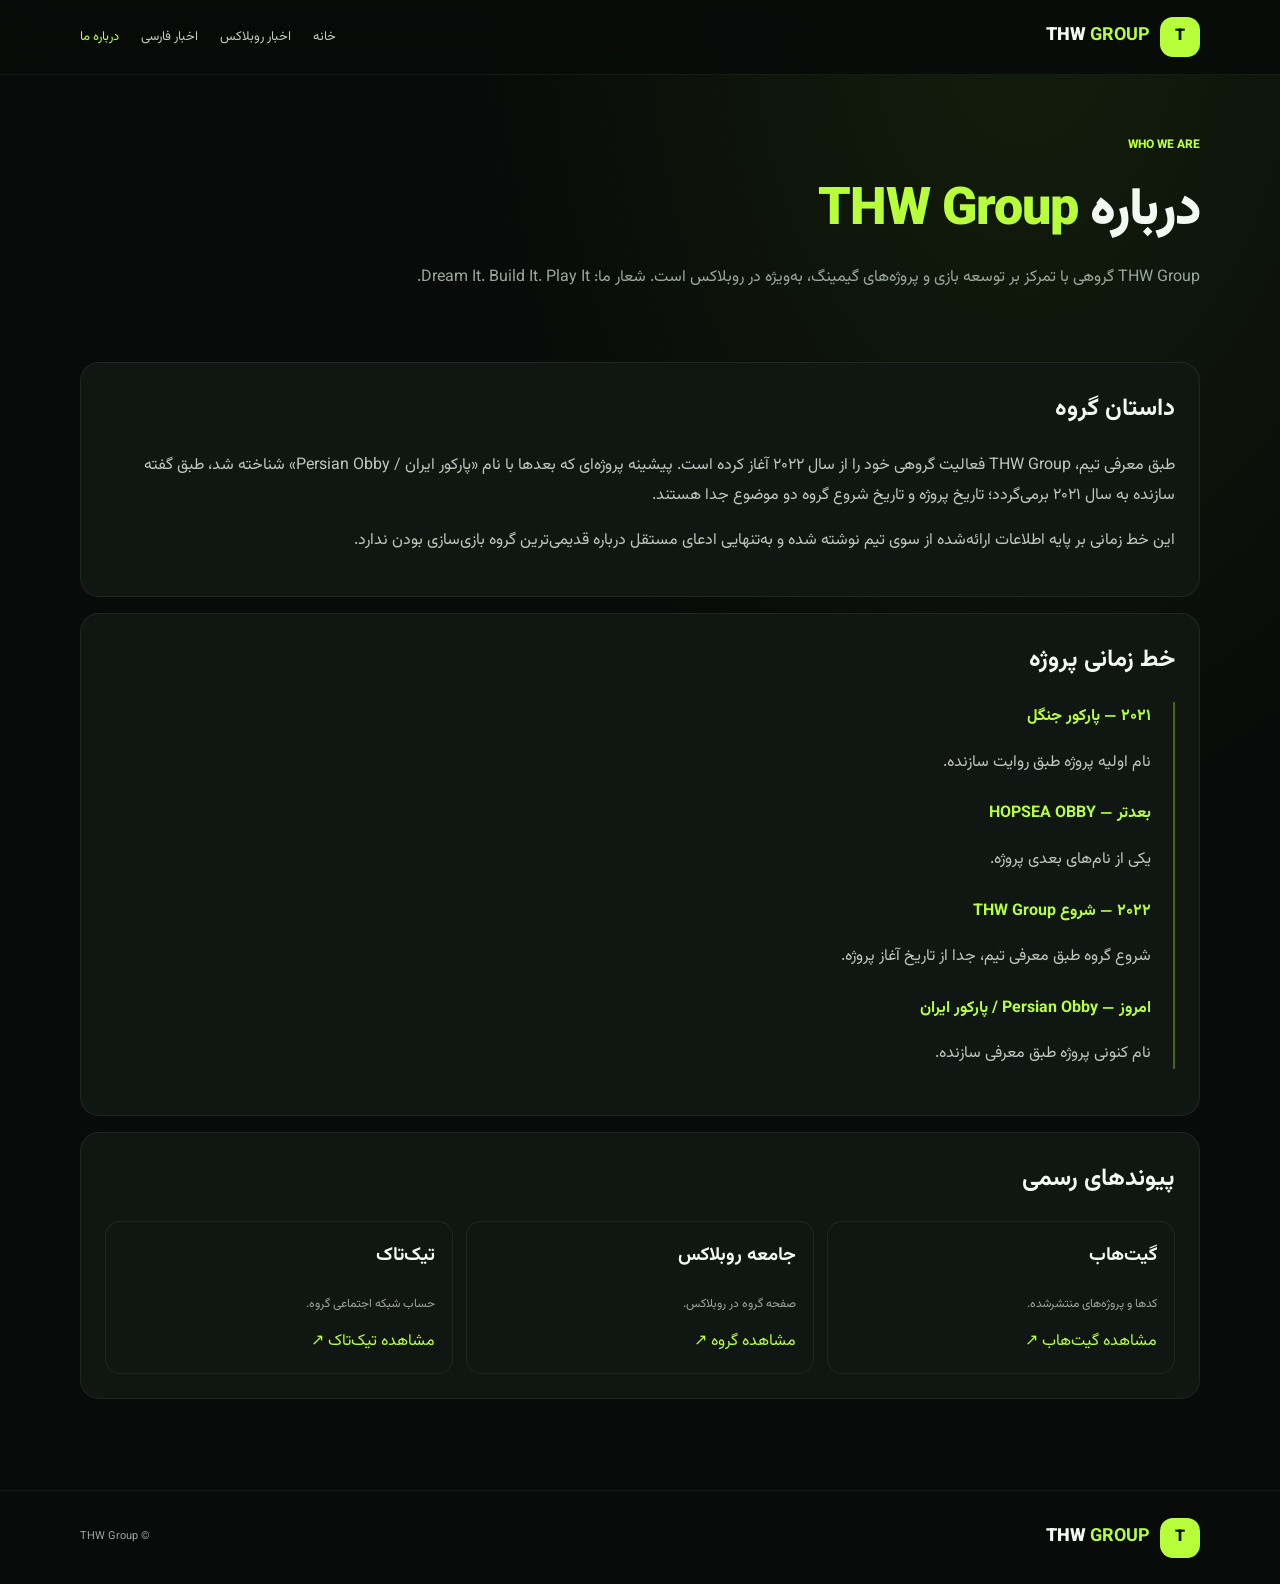
==== about.html @ 5d6cdfd6 "Add files via upload" ====
<!doctype html><html lang="fa" dir="rtl"><head><meta charset="utf-8"><meta name="viewport" content="width=device-width,initial-scale=1"><meta name="theme-color" content="#080b09"><title>درباره ما | THW Group</title><link rel="stylesheet" href="style.css"></head><body><header class="topbar"><div class="container nav"><a class="brand" href="index.html"><span class="mark">T</span><span class="brandname">THW <b>GROUP</b></span></a><button id="toggle" class="toggle">☰</button><nav id="nav"><a href="index.html">خانه</a><a href="news.html">اخبار روبلاکس</a><a href="fa-news.html">اخبار فارسی</a><a class="active" href="about.html">درباره ما</a></nav></div></header><main><section class="pagehero"><div class="container"><small class="greenlink">WHO WE ARE</small><h1>درباره <em>THW Group</em></h1><p class="muted">THW Group گروهی با تمرکز بر توسعه بازی و پروژه‌های گیمینگ، به‌ویژه در روبلاکس است. شعار ما: Dream It. Build It. Play It.</p></div></section><section><div class="container"><div class="panel"><h2>داستان گروه</h2><p>طبق معرفی تیم، THW Group فعالیت گروهی خود را از سال ۲۰۲۲ آغاز کرده است. پیشینه پروژه‌ای که بعدها با نام «پارکور ایران / Persian Obby» شناخته شد، طبق گفته سازنده به سال ۲۰۲۱ برمی‌گردد؛ تاریخ پروژه و تاریخ شروع گروه دو موضوع جدا هستند.</p><p>این خط زمانی بر پایه اطلاعات ارائه‌شده از سوی تیم نوشته شده و به‌تنهایی ادعای مستقل درباره قدیمی‌ترین گروه بازی‌سازی بودن ندارد.</p></div><div class="panel"><h2>خط زمانی پروژه</h2><div class="timeline"><div><strong>۲۰۲۱ — پارکور جنگل</strong><p>نام اولیه پروژه طبق روایت سازنده.</p></div><div><strong>بعدتر — HOPSEA OBBY</strong><p>یکی از نام‌های بعدی پروژه.</p></div><div><strong>۲۰۲۲ — شروع THW Group</strong><p>شروع گروه طبق معرفی تیم، جدا از تاریخ آغاز پروژه.</p></div><div><strong>امروز — Persian Obby / پارکور ایران</strong><p>نام کنونی پروژه طبق معرفی سازنده.</p></div></div></div><div class="panel"><h2>پیوندهای رسمی</h2><div class="resources"><article><h3>گیت‌هاب</h3><p>کدها و پروژه‌های منتشرشده.</p><a href="https://github.com/ItzBehrad/THW-Group">مشاهده گیت‌هاب ↗</a></article><article><h3>جامعه روبلاکس</h3><p>صفحه گروه در روبلاکس.</p><a href="https://www.roblox.com/communities/36009722/THW-Universe#!/about">مشاهده گروه ↗</a></article><article><h3>تیک‌تاک</h3><p>حساب شبکه اجتماعی گروه.</p><a href="https://www.tiktok.com/@thw.group">مشاهده تیک‌تاک ↗</a></article></div></div></div></section></main><footer><div class="container foot"><div class="brand"><span class="mark">T</span><span class="brandname">THW <b>GROUP</b></span></div><p>© <span id="year"></span> THW Group</p></div></footer><script src="script.js"></script></body></html>
---- style.css ----
@import url('https://fonts.googleapis.com/css2?family=Vazirmatn:wght@400;500;600;700;800;900&display=swap');
:root{--bg:#080b09;--panel:#101611;--green:#b8ff3b;--text:#f4f8f2;--muted:#9aa79b;--line:#b8ff3b29}*{box-sizing:border-box}html{scroll-behavior:smooth}body{margin:0;background:radial-gradient(ellipse at 80% 0%,#5b962323,transparent 34rem),var(--bg);color:var(--text);font-family:Vazirmatn,Tahoma,sans-serif;line-height:1.85}a{color:inherit;text-decoration:none}.container{width:min(1120px,calc(100% - 40px));margin:auto}.topbar{position:sticky;top:0;z-index:5;background:#080b09e8;border-bottom:1px solid #ffffff10;backdrop-filter:blur(16px)}.nav{min-height:74px;display:flex;align-items:center;justify-content:space-between;gap:20px}.brand{display:flex;align-items:center;gap:10px;font-weight:900}.mark{width:40px;height:40px;display:grid;place-items:center;border-radius:13px;background:var(--green);color:#10150a}.brandname{direction:ltr;font-size:18px}.brandname b{color:var(--green)}nav{display:flex;gap:22px;font-size:13px;color:#c3ccc4}nav a:hover,nav .active{color:var(--green)}.outline{border:1px solid #b8ff3b55;color:var(--green);padding:8px 13px;border-radius:11px;font-size:12px}.toggle{display:none}.hero{padding:80px 0 60px}.hero-grid{display:grid;grid-template-columns:1.1fr .9fr;gap:38px;align-items:center}.pill{display:inline-block;border:1px solid var(--line);border-radius:30px;padding:4px 12px;color:var(--green);font-size:12px}h1{font-size:clamp(38px,5.5vw,66px);line-height:1.3;margin:18px 0;font-weight:900;letter-spacing:-1px}h1 em{font-style:normal;color:var(--green)}.muted{color:var(--muted)}.actions{display:flex;gap:12px;flex-wrap:wrap;margin:24px 0}.button{display:inline-block;background:var(--green);color:#10150a;padding:10px 17px;border-radius:12px;font-weight:800;font-size:13px;transition:.2s}.button:hover{transform:translateY(-3px)}.secondary{background:#ffffff08;border:1px solid #ffffff20;color:var(--text)}.stats{display:grid;grid-template-columns:repeat(3,1fr);gap:12px;margin-top:27px}.stats div{border-right:2px solid var(--green);padding-right:12px}.stats b,.stats small{display:block}.stats small{color:var(--muted);font-size:11px}.visual{position:relative;min-height:330px;display:grid;place-items:center}.orbit{position:absolute;width:min(100%,340px);aspect-ratio:1;border:1px solid #b8ff3b2a;border-radius:50%}.orbit:before,.orbit:after{content:"";position:absolute;inset:28px;border:1px solid #b8ff3b20;border-radius:50%}.orbit:after{inset:60px;border-style:dashed;animation:spin 35s linear infinite}.emblem{width:175px;height:175px;display:grid;place-items:center;border-radius:45px;background:linear-gradient(145deg,#c9ff68,#83cb23);color:#10150a;font-size:44px;font-weight:900;transform:rotate(-7deg);box-shadow:0 0 80px #b8ff3b2c}.float{position:absolute;background:#101611f0;border:1px solid #b8ff3b40;border-radius:14px;padding:10px 13px}.float small,.float b{display:block}.float small{color:var(--muted);font-size:11px}.float b{color:var(--green);font-size:12px}.f1{top:25px;right:0}.f2{bottom:25px;left:0}@keyframes spin{to{transform:rotate(360deg)}}section{padding:28px 0 55px}.sectionhead{display:flex;align-items:end;justify-content:space-between;gap:18px;margin-bottom:22px}.sectionhead small{color:var(--green);font-weight:800}.sectionhead h2,.aboutbox h2{font-size:clamp(24px,3vw,33px);margin:4px 0;font-weight:900}.sectionhead p{font-size:13px;margin:0}.greenlink{color:var(--green);font-size:12px;font-weight:800}.cards{display:grid;grid-template-columns:repeat(3,1fr);gap:17px}.card{background:linear-gradient(145deg,#151e17,#0d110e);border:1px solid #ffffff10;border-radius:21px;overflow:hidden;transition:.25s}.card:hover{transform:translateY(-5px);border-color:#b8ff3b60}.art{height:145px;background:#18251a;position:relative;padding:18px;display:flex;align-items:end;overflow:hidden}.art:before{content:'';position:absolute;width:180px;height:180px;border:1px solid #b8ff3b35;border-radius:50%;top:-70px;left:-30px;box-shadow:0 0 0 25px #b8ff3b08,0 0 0 50px #b8ff3b05}.art:after{content:'';position:absolute;inset:0;background:linear-gradient(0deg,#080b09b0,transparent)}.art strong,.art small{position:absolute;z-index:1;color:var(--green);font-weight:900}.art strong{top:15px;right:22px;font-size:40px}.art small{bottom:15px;right:18px}.art2{background:#18201e}.art3{background:#202416}.cardbody{padding:18px}.cardbody label{color:var(--green);border:1px solid var(--line);padding:2px 8px;border-radius:7px;font-size:10px}.cardbody h3{font-size:16px;line-height:1.7;margin:12px 0 6px}.cardbody p{font-size:12px;color:var(--muted)}.aboutbox{display:grid;grid-template-columns:1fr 1fr;gap:25px;align-items:center;padding:28px;background:linear-gradient(110deg,#b8ff3b12,#101611);border:1px solid var(--line);border-radius:24px}.features{display:grid;grid-template-columns:1fr 1fr;gap:12px}.features div{background:#080b09aa;border:1px solid #ffffff10;padding:14px;border-radius:12px;font-size:13px}footer{border-top:1px solid #ffffff10;margin-top:20px;padding:25px 0}.foot{display:flex;align-items:center;justify-content:space-between;gap:16px;flex-wrap:wrap}.foot p{color:var(--muted);font-size:11px}.social{display:flex;gap:8px;flex-wrap:wrap}.social a{font-size:11px;border:1px solid #ffffff18;padding:6px 9px;border-radius:8px}.social a:hover{color:var(--green)}.pagehero{padding:55px 0 25px}.pagehero h1{font-size:clamp(34px,5vw,52px)}.panel{padding:24px;background:var(--panel);border:1px solid #ffffff12;border-radius:19px;margin-bottom:16px}.panel h2,.panel h3{margin-top:0}.panel p,.panel li{color:#bdc8bd}.panel a,.resources a{color:var(--green)}.resources{display:grid;grid-template-columns:repeat(3,1fr);gap:13px}.resources article{background:var(--panel);border:1px solid #ffffff12;padding:17px;border-radius:15px}.resources p{font-size:12px;color:var(--muted)}.timeline{border-right:2px solid #b8ff3b55;padding-right:22px}.timeline div{margin:0 0 22px}.timeline strong{color:var(--green)}@media(max-width:820px){.hero-grid{gap:15px}.cards{grid-template-columns:repeat(2,1fr)}.card:last-child{display:none}.outline{display:none}}@media(max-width:620px){.container{width:calc(100% - 28px)}.nav{min-height:66px}.toggle{display:block;background:var(--panel);color:white;border:1px solid var(--line);border-radius:10px;width:40px;height:40px}nav{display:none;position:absolute;top:66px;left:14px;right:14px;background:#0c100d;border:1px solid var(--line);border-radius:14px;padding:12px;flex-direction:column;gap:0}nav.open{display:flex}nav a{padding:9px}.hero{padding:40px 0 25px}.hero-grid{grid-template-columns:1fr}.visual{grid-row:1;min-height:235px}.orbit{width:230px}.emblem{width:118px;height:118px;font-size:33px}.sectionhead{align-items:start;flex-direction:column}.cards{grid-template-columns:1fr}.card:last-child{display:block}.aboutbox{grid-template-columns:1fr;padding:20px}.resources{grid-template-columns:1fr}.foot{align-items:start;flex-direction:column}}@media(prefers-reduced-motion:reduce){*{animation-duration:.01ms!important;transition-duration:.01ms!important;scroll-behavior:auto!important}}
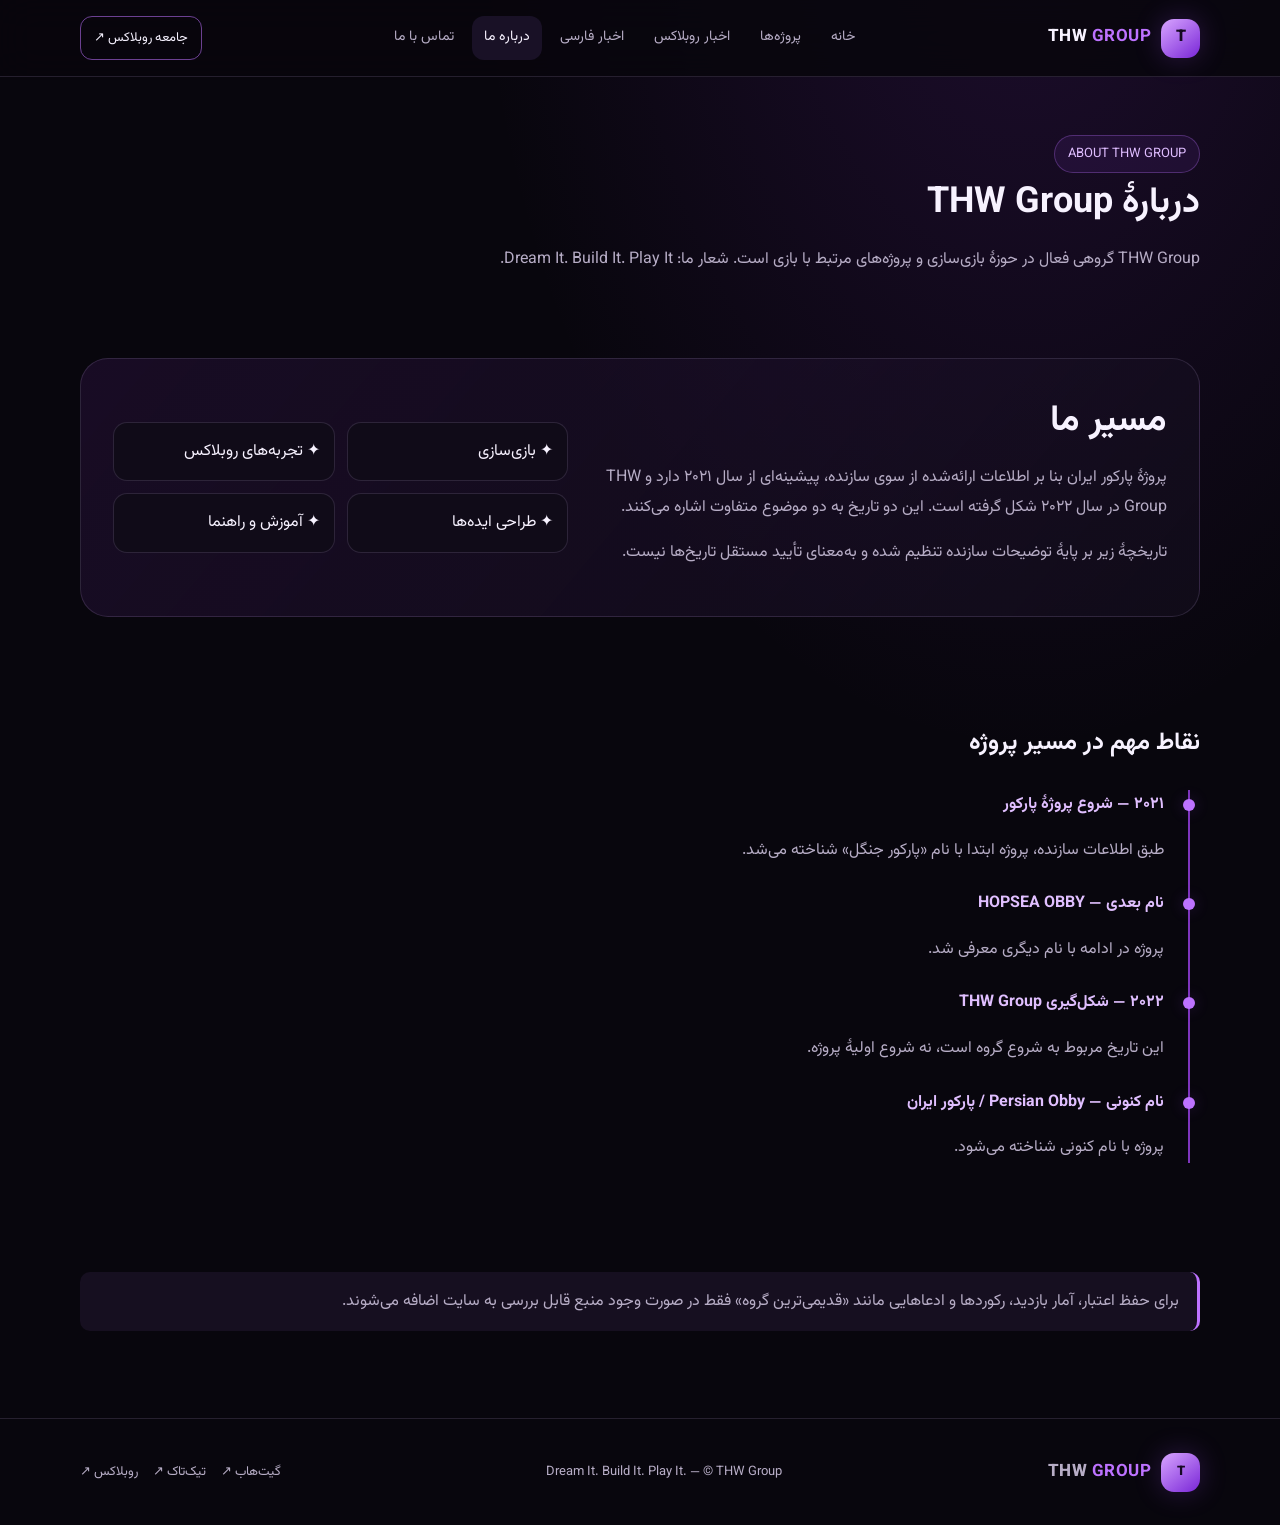
==== commit bc750802: "Add files via upload" ====
--- a/about.html
+++ b/about.html
@@ -1 +1,4 @@
-<!doctype html><html lang="fa" dir="rtl"><head><meta charset="utf-8"><meta name="viewport" content="width=device-width,initial-scale=1"><meta name="theme-color" content="#080b09"><title>درباره ما | THW Group</title><link rel="stylesheet" href="style.css"></head><body><header class="topbar"><div class="container nav"><a class="brand" href="index.html"><span class="mark">T</span><span class="brandname">THW <b>GROUP</b></span></a><button id="toggle" class="toggle">☰</button><nav id="nav"><a href="index.html">خانه</a><a href="news.html">اخبار روبلاکس</a><a href="fa-news.html">اخبار فارسی</a><a class="active" href="about.html">درباره ما</a></nav></div></header><main><section class="pagehero"><div class="container"><small class="greenlink">WHO WE ARE</small><h1>درباره <em>THW Group</em></h1><p class="muted">THW Group گروهی با تمرکز بر توسعه بازی و پروژه‌های گیمینگ، به‌ویژه در روبلاکس است. شعار ما: Dream It. Build It. Play It.</p></div></section><section><div class="container"><div class="panel"><h2>داستان گروه</h2><p>طبق معرفی تیم، THW Group فعالیت گروهی خود را از سال ۲۰۲۲ آغاز کرده است. پیشینه پروژه‌ای که بعدها با نام «پارکور ایران / Persian Obby» شناخته شد، طبق گفته سازنده به سال ۲۰۲۱ برمی‌گردد؛ تاریخ پروژه و تاریخ شروع گروه دو موضوع جدا هستند.</p><p>این خط زمانی بر پایه اطلاعات ارائه‌شده از سوی تیم نوشته شده و به‌تنهایی ادعای مستقل درباره قدیمی‌ترین گروه بازی‌سازی بودن ندارد.</p></div><div class="panel"><h2>خط زمانی پروژه</h2><div class="timeline"><div><strong>۲۰۲۱ — پارکور جنگل</strong><p>نام اولیه پروژه طبق روایت سازنده.</p></div><div><strong>بعدتر — HOPSEA OBBY</strong><p>یکی از نام‌های بعدی پروژه.</p></div><div><strong>۲۰۲۲ — شروع THW Group</strong><p>شروع گروه طبق معرفی تیم، جدا از تاریخ آغاز پروژه.</p></div><div><strong>امروز — Persian Obby / پارکور ایران</strong><p>نام کنونی پروژه طبق معرفی سازنده.</p></div></div></div><div class="panel"><h2>پیوندهای رسمی</h2><div class="resources"><article><h3>گیت‌هاب</h3><p>کدها و پروژه‌های منتشرشده.</p><a href="https://github.com/ItzBehrad/THW-Group">مشاهده گیت‌هاب ↗</a></article><article><h3>جامعه روبلاکس</h3><p>صفحه گروه در روبلاکس.</p><a href="https://www.roblox.com/communities/36009722/THW-Universe#!/about">مشاهده گروه ↗</a></article><article><h3>تیک‌تاک</h3><p>حساب شبکه اجتماعی گروه.</p><a href="https://www.tiktok.com/@thw.group">مشاهده تیک‌تاک ↗</a></article></div></div></div></section></main><footer><div class="container foot"><div class="brand"><span class="mark">T</span><span class="brandname">THW <b>GROUP</b></span></div><p>© <span id="year"></span> THW Group</p></div></footer><script src="script.js"></script></body></html>+<!doctype html><html lang="fa" dir="rtl"><head><meta charset="utf-8"><meta name="viewport" content="width=device-width,initial-scale=1"><meta name="theme-color" content="#08060d"><meta name="description" content="وب‌سایت رسمی THW Group؛ پروژه‌های بازی‌سازی، اخبار روبلاکس و راهنماها."><title>درباره ما | THW Group</title><link rel="stylesheet" href="style.css"></head><body>
+<header class="topbar"><div class="container nav"><a class="brand" href="index.html"><span class="mark">T</span><span class="brandname">THW <b>GROUP</b></span></a><button id="toggle" class="toggle" type="button" aria-label="باز کردن منو" aria-controls="nav">☰</button><nav id="nav"><a class="" href="index.html">خانه</a><a class="" href="projects.html">پروژه‌ها</a><a class="" href="news.html">اخبار روبلاکس</a><a class="" href="fa-news.html">اخبار فارسی</a><a class="active" href="about.html">درباره ما</a><a class="" href="contact.html">تماس با ما</a></nav><a class="outline" href="https://www.roblox.com/communities/36009722/THW-Universe#!/about" target="_blank" rel="noopener">جامعه روبلاکس ↗</a></div></header>
+<main><section class="pagehead"><div class="container"><span class="eyebrow">ABOUT THW GROUP</span><h1>دربارهٔ THW Group</h1><p class="muted">THW Group گروهی فعال در حوزهٔ بازی‌سازی و پروژه‌های مرتبط با بازی است. شعار ما: Dream It. Build It. Play It.</p></div></section><section><div class="container aboutbox"><div><h2>مسیر ما</h2><p class="muted">پروژهٔ پارکور ایران بنا بر اطلاعات ارائه‌شده از سوی سازنده، پیشینه‌ای از سال ۲۰۲۱ دارد و THW Group در سال ۲۰۲۲ شکل گرفته است. این دو تاریخ به دو موضوع متفاوت اشاره می‌کنند.</p><p class="muted">تاریخچهٔ زیر بر پایهٔ توضیحات سازنده تنظیم شده و به‌معنای تأیید مستقل تاریخ‌ها نیست.</p></div><div class="features"><div>✦ بازی‌سازی</div><div>✦ تجربه‌های روبلاکس</div><div>✦ طراحی ایده‌ها</div><div>✦ آموزش و راهنما</div></div></div></section><section><div class="container"><h2>نقاط مهم در مسیر پروژه</h2><div class="timeline"><div class="timeline-item"><b>۲۰۲۱ — شروع پروژهٔ پارکور</b><p class="muted">طبق اطلاعات سازنده، پروژه ابتدا با نام «پارکور جنگل» شناخته می‌شد.</p></div><div class="timeline-item"><b>نام بعدی — HOPSEA OBBY</b><p class="muted">پروژه در ادامه با نام دیگری معرفی شد.</p></div><div class="timeline-item"><b>۲۰۲۲ — شکل‌گیری THW Group</b><p class="muted">این تاریخ مربوط به شروع گروه است، نه شروع اولیهٔ پروژه.</p></div><div class="timeline-item"><b>نام کنونی — Persian Obby / پارکور ایران</b><p class="muted">پروژه با نام کنونی شناخته می‌شود.</p></div></div></div></section><section><div class="container"><div class="note">برای حفظ اعتبار، آمار بازدید، رکوردها و ادعاهایی مانند «قدیمی‌ترین گروه» فقط در صورت وجود منبع قابل بررسی به سایت اضافه می‌شوند.</div></div></section></main>
+<footer><div class="container foot"><div class="brand"><span class="mark">T</span><span class="brandname">THW <b>GROUP</b></span></div><p>Dream It. Build It. Play It. — © <span id="year"></span> THW Group</p><div class="social"><a href="https://github.com/ItzBehrad/THW-Group" target="_blank" rel="noopener">گیت‌هاب ↗</a><a href="https://www.tiktok.com/@thw.group" target="_blank" rel="noopener">تیک‌تاک ↗</a><a href="https://www.roblox.com/communities/36009722/THW-Universe#!/about" target="_blank" rel="noopener">روبلاکس ↗</a></div></div></footer><script src="script.js"></script></body></html>
--- a/style.css
+++ b/style.css
@@ -1,2 +1,6 @@
+
 @import url('https://fonts.googleapis.com/css2?family=Vazirmatn:wght@400;500;600;700;800;900&display=swap');
-:root{--bg:#080b09;--panel:#101611;--green:#b8ff3b;--text:#f4f8f2;--muted:#9aa79b;--line:#b8ff3b29}*{box-sizing:border-box}html{scroll-behavior:smooth}body{margin:0;background:radial-gradient(ellipse at 80% 0%,#5b962323,transparent 34rem),var(--bg);color:var(--text);font-family:Vazirmatn,Tahoma,sans-serif;line-height:1.85}a{color:inherit;text-decoration:none}.container{width:min(1120px,calc(100% - 40px));margin:auto}.topbar{position:sticky;top:0;z-index:5;background:#080b09e8;border-bottom:1px solid #ffffff10;backdrop-filter:blur(16px)}.nav{min-height:74px;display:flex;align-items:center;justify-content:space-between;gap:20px}.brand{display:flex;align-items:center;gap:10px;font-weight:900}.mark{width:40px;height:40px;display:grid;place-items:center;border-radius:13px;background:var(--green);color:#10150a}.brandname{direction:ltr;font-size:18px}.brandname b{color:var(--green)}nav{display:flex;gap:22px;font-size:13px;color:#c3ccc4}nav a:hover,nav .active{color:var(--green)}.outline{border:1px solid #b8ff3b55;color:var(--green);padding:8px 13px;border-radius:11px;font-size:12px}.toggle{display:none}.hero{padding:80px 0 60px}.hero-grid{display:grid;grid-template-columns:1.1fr .9fr;gap:38px;align-items:center}.pill{display:inline-block;border:1px solid var(--line);border-radius:30px;padding:4px 12px;color:var(--green);font-size:12px}h1{font-size:clamp(38px,5.5vw,66px);line-height:1.3;margin:18px 0;font-weight:900;letter-spacing:-1px}h1 em{font-style:normal;color:var(--green)}.muted{color:var(--muted)}.actions{display:flex;gap:12px;flex-wrap:wrap;margin:24px 0}.button{display:inline-block;background:var(--green);color:#10150a;padding:10px 17px;border-radius:12px;font-weight:800;font-size:13px;transition:.2s}.button:hover{transform:translateY(-3px)}.secondary{background:#ffffff08;border:1px solid #ffffff20;color:var(--text)}.stats{display:grid;grid-template-columns:repeat(3,1fr);gap:12px;margin-top:27px}.stats div{border-right:2px solid var(--green);padding-right:12px}.stats b,.stats small{display:block}.stats small{color:var(--muted);font-size:11px}.visual{position:relative;min-height:330px;display:grid;place-items:center}.orbit{position:absolute;width:min(100%,340px);aspect-ratio:1;border:1px solid #b8ff3b2a;border-radius:50%}.orbit:before,.orbit:after{content:"";position:absolute;inset:28px;border:1px solid #b8ff3b20;border-radius:50%}.orbit:after{inset:60px;border-style:dashed;animation:spin 35s linear infinite}.emblem{width:175px;height:175px;display:grid;place-items:center;border-radius:45px;background:linear-gradient(145deg,#c9ff68,#83cb23);color:#10150a;font-size:44px;font-weight:900;transform:rotate(-7deg);box-shadow:0 0 80px #b8ff3b2c}.float{position:absolute;background:#101611f0;border:1px solid #b8ff3b40;border-radius:14px;padding:10px 13px}.float small,.float b{display:block}.float small{color:var(--muted);font-size:11px}.float b{color:var(--green);font-size:12px}.f1{top:25px;right:0}.f2{bottom:25px;left:0}@keyframes spin{to{transform:rotate(360deg)}}section{padding:28px 0 55px}.sectionhead{display:flex;align-items:end;justify-content:space-between;gap:18px;margin-bottom:22px}.sectionhead small{color:var(--green);font-weight:800}.sectionhead h2,.aboutbox h2{font-size:clamp(24px,3vw,33px);margin:4px 0;font-weight:900}.sectionhead p{font-size:13px;margin:0}.greenlink{color:var(--green);font-size:12px;font-weight:800}.cards{display:grid;grid-template-columns:repeat(3,1fr);gap:17px}.card{background:linear-gradient(145deg,#151e17,#0d110e);border:1px solid #ffffff10;border-radius:21px;overflow:hidden;transition:.25s}.card:hover{transform:translateY(-5px);border-color:#b8ff3b60}.art{height:145px;background:#18251a;position:relative;padding:18px;display:flex;align-items:end;overflow:hidden}.art:before{content:'';position:absolute;width:180px;height:180px;border:1px solid #b8ff3b35;border-radius:50%;top:-70px;left:-30px;box-shadow:0 0 0 25px #b8ff3b08,0 0 0 50px #b8ff3b05}.art:after{content:'';position:absolute;inset:0;background:linear-gradient(0deg,#080b09b0,transparent)}.art strong,.art small{position:absolute;z-index:1;color:var(--green);font-weight:900}.art strong{top:15px;right:22px;font-size:40px}.art small{bottom:15px;right:18px}.art2{background:#18201e}.art3{background:#202416}.cardbody{padding:18px}.cardbody label{color:var(--green);border:1px solid var(--line);padding:2px 8px;border-radius:7px;font-size:10px}.cardbody h3{font-size:16px;line-height:1.7;margin:12px 0 6px}.cardbody p{font-size:12px;color:var(--muted)}.aboutbox{display:grid;grid-template-columns:1fr 1fr;gap:25px;align-items:center;padding:28px;background:linear-gradient(110deg,#b8ff3b12,#101611);border:1px solid var(--line);border-radius:24px}.features{display:grid;grid-template-columns:1fr 1fr;gap:12px}.features div{background:#080b09aa;border:1px solid #ffffff10;padding:14px;border-radius:12px;font-size:13px}footer{border-top:1px solid #ffffff10;margin-top:20px;padding:25px 0}.foot{display:flex;align-items:center;justify-content:space-between;gap:16px;flex-wrap:wrap}.foot p{color:var(--muted);font-size:11px}.social{display:flex;gap:8px;flex-wrap:wrap}.social a{font-size:11px;border:1px solid #ffffff18;padding:6px 9px;border-radius:8px}.social a:hover{color:var(--green)}.pagehero{padding:55px 0 25px}.pagehero h1{font-size:clamp(34px,5vw,52px)}.panel{padding:24px;background:var(--panel);border:1px solid #ffffff12;border-radius:19px;margin-bottom:16px}.panel h2,.panel h3{margin-top:0}.panel p,.panel li{color:#bdc8bd}.panel a,.resources a{color:var(--green)}.resources{display:grid;grid-template-columns:repeat(3,1fr);gap:13px}.resources article{background:var(--panel);border:1px solid #ffffff12;padding:17px;border-radius:15px}.resources p{font-size:12px;color:var(--muted)}.timeline{border-right:2px solid #b8ff3b55;padding-right:22px}.timeline div{margin:0 0 22px}.timeline strong{color:var(--green)}@media(max-width:820px){.hero-grid{gap:15px}.cards{grid-template-columns:repeat(2,1fr)}.card:last-child{display:none}.outline{display:none}}@media(max-width:620px){.container{width:calc(100% - 28px)}.nav{min-height:66px}.toggle{display:block;background:var(--panel);color:white;border:1px solid var(--line);border-radius:10px;width:40px;height:40px}nav{display:none;position:absolute;top:66px;left:14px;right:14px;background:#0c100d;border:1px solid var(--line);border-radius:14px;padding:12px;flex-direction:column;gap:0}nav.open{display:flex}nav a{padding:9px}.hero{padding:40px 0 25px}.hero-grid{grid-template-columns:1fr}.visual{grid-row:1;min-height:235px}.orbit{width:230px}.emblem{width:118px;height:118px;font-size:33px}.sectionhead{align-items:start;flex-direction:column}.cards{grid-template-columns:1fr}.card:last-child{display:block}.aboutbox{grid-template-columns:1fr;padding:20px}.resources{grid-template-columns:1fr}.foot{align-items:start;flex-direction:column}}@media(prefers-reduced-motion:reduce){*{animation-duration:.01ms!important;transition-duration:.01ms!important;scroll-behavior:auto!important}}+:root{--bg:#08060d;--panel:#120d1b;--panel2:#191126;--text:#f7f2ff;--muted:#b7adc6;--line:rgba(221,190,255,.14);--accent:#bd72ff;--accent2:#8d3cff;--glow:rgba(166,83,255,.23);--radius:22px}
+*{box-sizing:border-box}html{scroll-behavior:smooth}body{margin:0;background:radial-gradient(ellipse at 80% -10%,rgba(118,42,180,.2),transparent 38%),var(--bg);color:var(--text);font-family:"Vazirmatn",Tahoma,Arial,sans-serif;line-height:1.85}a{color:inherit;text-decoration:none}button{font:inherit}.container{width:min(1120px,calc(100% - 36px));margin:auto}.topbar{position:sticky;top:0;z-index:50;background:rgba(8,6,13,.88);backdrop-filter:blur(18px);border-bottom:1px solid var(--line)}.nav{min-height:76px;display:flex;align-items:center;justify-content:space-between;gap:20px}.brand{display:inline-flex;align-items:center;gap:10px;white-space:nowrap}.mark{width:39px;height:39px;border-radius:13px;display:grid;place-items:center;background:linear-gradient(140deg,#d8a5ff,#7926d7);color:#160923;font-weight:900;box-shadow:0 0 28px var(--glow)}.brandname{font-size:17px;font-weight:800;letter-spacing:.5px;direction:ltr}.brandname b{color:var(--accent)}nav{display:flex;align-items:center;gap:6px}nav a{padding:9px 12px;border-radius:12px;color:var(--muted);font-size:14px;transition:.2s}nav a:hover,nav a.active{background:var(--panel2);color:var(--text)}.outline{border:1px solid rgba(189,114,255,.55);padding:9px 13px;border-radius:12px;font-size:13px;white-space:nowrap}.outline:hover{background:var(--glow)}.toggle{display:none;border:1px solid var(--line);background:var(--panel);color:var(--text);border-radius:12px;padding:8px 12px;cursor:pointer}.hero{padding:80px 0 62px}.hero-grid{display:grid;grid-template-columns:1.08fr .92fr;align-items:center;gap:44px}.pill,.eyebrow{display:inline-flex;align-items:center;gap:8px;border:1px solid rgba(189,114,255,.3);background:rgba(150,73,226,.1);color:#dfbdff;border-radius:999px;padding:6px 13px;font-size:13px}.hero h1{font-size:clamp(36px,5vw,62px);line-height:1.28;margin:18px 0}.hero h1 em{font-style:normal;color:var(--accent);text-shadow:0 0 35px var(--glow)}.muted{color:var(--muted)}.hero p{max-width:620px}.actions{display:flex;flex-wrap:wrap;gap:12px;margin-top:25px}.button{display:inline-flex;align-items:center;justify-content:center;background:linear-gradient(135deg,#d2a0ff,#9b45f5);color:#170a24;font-weight:800;padding:11px 18px;border-radius:13px;box-shadow:0 8px 28px var(--glow);border:0;cursor:pointer;transition:transform .2s,filter .2s}.button:hover{transform:translateY(-2px);filter:brightness(1.08)}.button.secondary{background:var(--panel2);border:1px solid var(--line);color:var(--text);box-shadow:none}.stats{display:flex;gap:24px;flex-wrap:wrap;margin-top:30px}.stats div{display:grid}.stats b{font-size:19px;color:var(--accent)}.stats small{color:var(--muted)}.visual{min-height:330px;position:relative;display:grid;place-items:center;border:1px solid var(--line);border-radius:32px;background:radial-gradient(circle at center,rgba(148,65,225,.2),transparent 60%),linear-gradient(145deg,#171021,#0c0912);overflow:hidden}.visual:before,.visual:after{content:"";position:absolute;border:1px solid rgba(194,132,255,.22);border-radius:50%;width:270px;height:270px}.visual:after{width:360px;height:360px}.emblem{font-size:clamp(50px,8vw,90px);font-weight:900;letter-spacing:4px;color:#ead6ff;text-shadow:0 0 32px #a74bff;z-index:1}.float{position:absolute;background:rgba(20,13,31,.9);border:1px solid var(--line);border-radius:15px;padding:10px 14px;display:grid;z-index:2;box-shadow:0 10px 35px #0005}.float small{color:var(--muted)}.float b{font-size:13px}.f1{top:26px;left:20px}.f2{right:20px;bottom:26px}section{padding:42px 0}.sectionhead{display:flex;justify-content:space-between;align-items:end;gap:18px;margin-bottom:23px}.sectionhead h2,.aboutbox h2,.pagehead h1{margin:4px 0 7px;font-size:clamp(25px,3vw,36px);line-height:1.45}.sectionhead small{color:var(--accent)}.greenlink{color:#d5adff;font-weight:700}.cards{display:grid;grid-template-columns:repeat(3,minmax(0,1fr));gap:18px}.card{display:block;background:linear-gradient(155deg,var(--panel),#0e0a15);border:1px solid var(--line);border-radius:var(--radius);overflow:hidden;transition:transform .22s,border-color .22s,box-shadow .22s}.card:hover{transform:translateY(-5px);border-color:rgba(189,114,255,.6);box-shadow:0 15px 42px #0005}.art{height:150px;display:flex;align-items:center;justify-content:center;flex-direction:column;gap:4px;background:radial-gradient(circle at 50% 30%,#7e35bd,transparent 60%),linear-gradient(135deg,#251137,#0e0a14)}.art strong{font-size:43px;letter-spacing:2px}.art small{font-size:10px;letter-spacing:3px;color:#d9b9f7}.art2{background:radial-gradient(circle at 50% 30%,#4d267e,transparent 60%),linear-gradient(135deg,#171126,#0e0a14)}.art3{background:radial-gradient(circle at 50% 30%,#a33eff,transparent 60%),linear-gradient(135deg,#241132,#0e0a14)}.cardbody{padding:19px}.cardbody label{font-size:12px;color:var(--accent)}.cardbody h3{font-size:18px;line-height:1.6;margin:6px 0}.cardbody p{font-size:14px;color:var(--muted);margin:0 0 14px}.aboutbox{display:grid;grid-template-columns:1fr .8fr;gap:30px;padding:32px;border:1px solid var(--line);border-radius:28px;background:linear-gradient(130deg,rgba(91,37,131,.2),rgba(18,13,27,.8))}.features{display:grid;grid-template-columns:1fr 1fr;gap:12px;align-content:center}.features div{border:1px solid var(--line);background:#100b18;padding:14px;border-radius:14px}.pagehead{padding:58px 0 25px}.pagehead p{max-width:760px}.article{max-width:820px;margin:0 auto 70px;padding:clamp(22px,5vw,48px);border:1px solid var(--line);background:var(--panel);border-radius:25px}.article h1{font-size:clamp(28px,4vw,42px);line-height:1.5}.article h2{margin-top:30px;color:#dfbdff}.article p,.article li{color:#d1c6df}.article .source{border-top:1px solid var(--line);margin-top:30px;padding-top:18px;color:var(--muted);font-size:14px}.article a.inline{color:#d9aaff;text-decoration:underline;text-underline-offset:3px}.article-hero{border-radius:18px;padding:30px;margin:22px 0;background:radial-gradient(circle at 50% 30%,#7234a6,transparent 70%),#100b18;text-align:center;font-size:32px;font-weight:900}.timeline{border-right:2px solid #7e35bd;margin:25px 10px;padding-right:24px}.timeline-item{position:relative;margin:0 0 24px}.timeline-item:before{content:"";position:absolute;right:-31px;top:9px;width:12px;height:12px;background:var(--accent);border-radius:50%;box-shadow:0 0 15px var(--glow)}.timeline-item b{color:#e0bfff}.project-grid{display:grid;grid-template-columns:repeat(2,minmax(0,1fr));gap:18px}.project{padding:23px;background:var(--panel);border:1px solid var(--line);border-radius:20px}.project h3{margin:6px 0}.tag{display:inline-block;border-radius:999px;background:rgba(189,114,255,.12);color:#dfbdff;padding:3px 10px;font-size:12px}.project p{color:var(--muted)}.achievement-grid{display:grid;grid-template-columns:repeat(3,minmax(0,1fr));gap:16px}.achievement{padding:23px;border:1px solid var(--line);border-radius:18px;background:var(--panel)}.achievement strong{font-size:30px;color:var(--accent);display:block}.contact-grid{display:grid;grid-template-columns:repeat(3,minmax(0,1fr));gap:16px}.contact{padding:20px;background:var(--panel);border:1px solid var(--line);border-radius:18px}.contact b{display:block;margin-bottom:5px}.contact span{color:var(--muted);font-size:13px}footer{border-top:1px solid var(--line);margin-top:45px;padding:28px 0;color:var(--muted);font-size:13px}.foot{display:flex;justify-content:space-between;align-items:center;gap:18px;flex-wrap:wrap}.social{display:flex;gap:15px;flex-wrap:wrap}.social a:hover{color:var(--accent)}.note{padding:15px 18px;border-right:3px solid var(--accent);background:rgba(189,114,255,.08);border-radius:10px;color:var(--muted)}.empty{padding:35px;border:1px dashed var(--line);border-radius:18px;color:var(--muted);text-align:center}
+@media(max-width:850px){.nav{min-height:68px;flex-wrap:wrap;padding:12px 0}.toggle{display:block;margin-right:auto}.outline{display:none}nav{display:none;order:5;flex-basis:100%;width:100%;padding:8px;background:var(--panel);border:1px solid var(--line);border-radius:15px;align-items:stretch;flex-direction:column}nav.open{display:flex}nav a{padding:11px 14px}.hero{padding-top:48px}.hero-grid{grid-template-columns:1fr;gap:25px}.visual{min-height:270px}.cards{grid-template-columns:repeat(2,minmax(0,1fr))}.aboutbox{grid-template-columns:1fr}.achievement-grid,.contact-grid{grid-template-columns:repeat(2,minmax(0,1fr))}}
+@media(max-width:560px){.container{width:min(100% - 26px,1120px)}.hero h1{font-size:38px}.cards,.project-grid,.achievement-grid,.contact-grid{grid-template-columns:1fr}.sectionhead{align-items:start;flex-direction:column}.aboutbox{padding:22px}.features{grid-template-columns:1fr 1fr}.stats{gap:18px}.float{padding:8px 10px}.f1{top:14px;left:10px}.f2{right:10px;bottom:14px}.visual{min-height:240px}}
